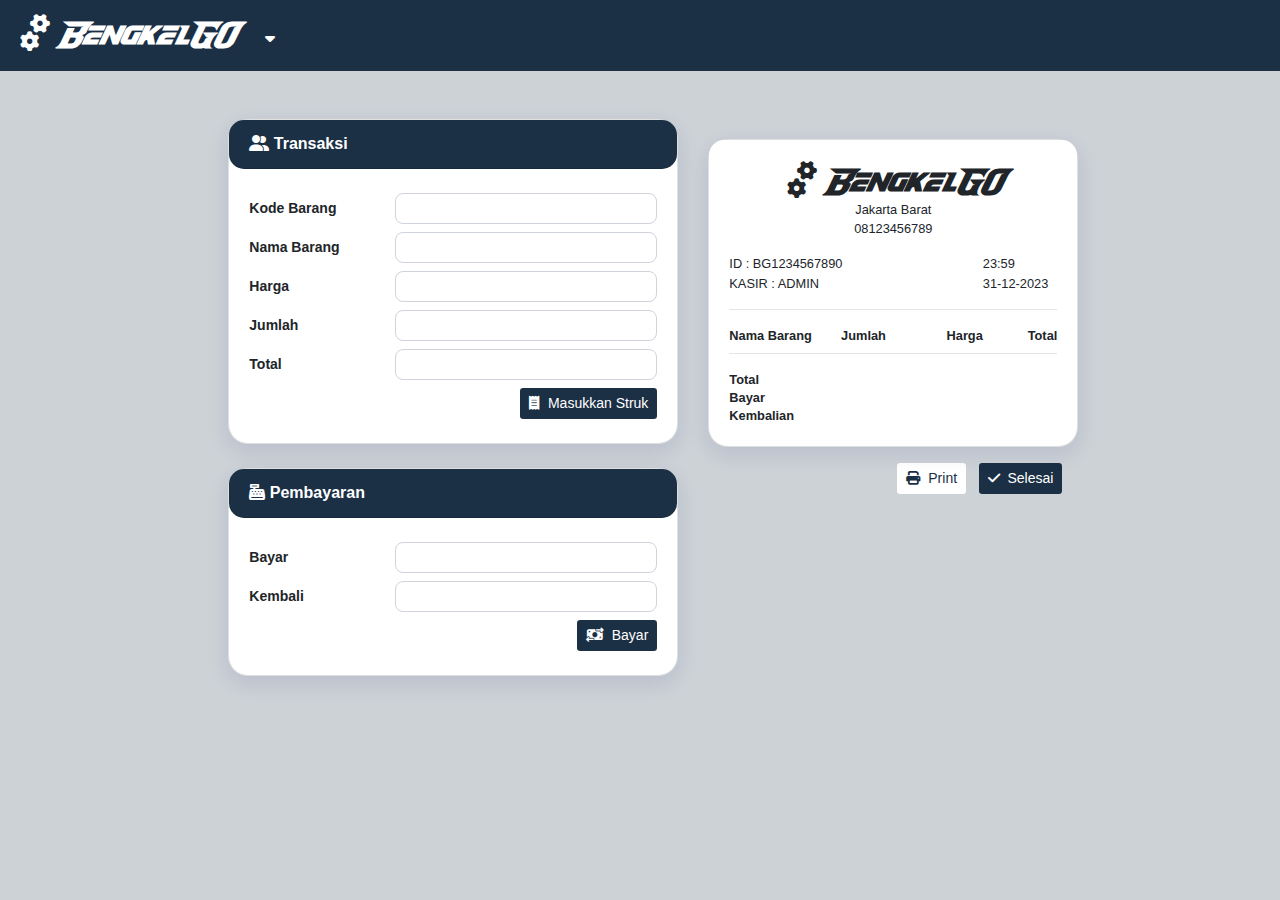
==== index.html @ 463d53b7 "first commit" ====
<!--header-->
<!DOCTYPE html>
<html lang="en">
<head>
    <meta charset="UTF-8">
    <meta name="viewport" content="width=device-width, initial-scale=1.0">
    <title>Belajar Website</title>
    <link rel="icon" href="assets/img/bengkelgo-1.png">
    <link rel="stylesheet" type="text/css" href="assets/css/styles.css">
    <link rel="stylesheet" type="text/css" href="assets/fontawesome/css/all.min.css">
    <style>
        @font-face {
            font-family: speedbeast;
            src: url('assets/fonts/SpeedBeast.ttf');
        }
          #font {
            font-family: speedbeast;
            font-size: 30px;
        }
          .dropdown {
            display: inline-block;
        }

          .dropdown-content {
            display: none;
            position: absolute;
            background-color: #f9f9f9;
            min-width: 160px;
            box-shadow: 0 8px 16px rgba(0, 0, 0, 0.2);
            z-index: 1;
            right: 0;
            border-radius: 0.5rem;
        }

          .dropdown-content a {
            text-decoration: none;
            display: block;
        }

          .dropdown-content a:hover {
            background-color: #f1f1f1;
        }
          .dropdown:hover .dropdown-content {
            display: block;
        }
    </style>
</head>
<body>
  <!--navbar-->
  <nav class="bg-blue py-2 shadow-sm sticky-top">
    <a class="navbar-brand text-white ml-3" href="#" id="font"><i class="fa fa-cogs fa-rotate-90"></i><b>BengkelGO</b></a>

    <!-- Dropdown -->
    <div class="dropdown px-2">
      <a href="#" class="text-white"><i class="fa fa-caret-down"></i></a>
      <div class="dropdown-content card-body">
          <ul class="navbar-nav">
              <li class="nav-item">
                  <a class="nav-link" href="#"><i class="fa fa-solid fa-cash-register text-blue mr-2"></i>Kasir</a>
              </li>
              <li class="nav-item">
                  <a class="nav-link" href="#"><i class="fa fa-shopping-bag text-blue mr-2"></i>Barang</a>
              </li>
              <li class="nav-item">
                  <a class="nav-link" href="#"><i class="fa fa-reguler fa-paste text-blue mr-2"></i>Laporan</a>
              </li>
              <li class="nav-item">
                  <a class="nav-link" href="#"><i class="fa fa-cog text-blue mr-2"></i>Pengaturan</a>
              </li>
              <li class="nav-item">
                  <a class="nav-link" href="#"><i class="fa fa-power-off text-blue mr-2"></i>Keluar</a>
              </li>
          </ul>
      </div>
  </div>
    <!-- End Dropdown -->
  </nav>
  <!--end navbar-->
  <!--end header-->
  <div class="container-fluid">
    <div class="row mt-5">

      <!--BUG-->
    <div class="col-md-2 mb-2 d-none d-md-block">
    </div>
      <!--end BUG-->

    <div class="col-md-9 mb-2">
    <div class="row">

    <!-- kasir -->
    <div class="col-md-6 mb-3">
        <div class="card">
            <div class="card-header bg-blue">
                <div class="card-tittle text-white"><i class="fa fa-user-friends"></i> <b>Transaksi</b></div>
            </div>
            <div class="card-body py-4">
            <form method="POST">
            <div class="form-group row mb-0">
                        <label class="col-sm-4 col-form-label col-form-label-sm"><b>Kode Barang</b></label>
                        <div class="col-sm-8 mb-2">
                            <div class="input-group">
                            <input type="text" class="form-control form-control-sm">
                        </div>
                        </div>
                        <label class="col-sm-4 col-form-label col-form-label-sm"><b>Nama Barang</b></label>
                        <div class="col-sm-8 mb-2">
                            <input type="text" class="form-control form-control-sm"> 
                        </div>
                        <label class="col-sm-4 col-form-label col-form-label-sm"><b>Harga</b></label>
                        <div class="col-sm-8 mb-2">
                            <input type="number" class="form-control form-control-sm">
                        </div>
                        <label class="col-sm-4 col-form-label col-form-label-sm"><b>Jumlah</b></label>
                        <div class="col-sm-8 mb-2">
                            <input type="number" class="form-control form-control-sm">
                        </div>
                        <label class="col-sm-4 col-form-label col-form-label-sm"><b>Total</b></label>
                        <div class="col-sm-8 mb-2">
                            <input type="number" class="form-control form-control-sm">
                      </div>
                    </div> 
                    <div class="text-right">
                      <button class="btn btn-blue btn-sm" type="submit">
                        <i class="fa-solid fa-receipt mr-2"></i>Masukkan Struk</button> 
                    </div>
            </form>
            </div>
        </div>
        <div class="card mt-4">
          <div class="card-header bg-blue">
              <div class="card-tittle text-white"><i class="fa-solid fa-cash-register"></i> <b>Pembayaran</b></div>
          </div>
          <div class="card-body py-4">
          <form method="#">
              <div class="form-group row mb-0">
              <input type="hidden" class="form-control">
              <input type="hidden" class="form-control">
                  <label class="col-sm-4 col-form-label col-form-label-sm"><b>Bayar</b></label>
                      <div class="col-sm-8 mb-2">
                          <input type="number" class="form-control form-control-sm">
                  </div>
                  <label class="col-sm-4 col-form-label col-form-label-sm"><b>Kembali</b></label>
                      <div class="col-sm-8 mb-2">
                          <input type="number" class="form-control form-control-sm">
                  </div>
              </div>
              <div class="text-right">
              <button class="btn btn-blue btn-sm" type="submit">
                <i class="fa-solid fa-money-bill-transfer mr-2"></i>Bayar</button> 
              </div>
          </form>
          </div>
      </div>
    </div>
    <!-- end kasir -->

  <!-- tes -->
  <div class="col-md-5 mb-3" style="margin-top: 20px;">
    <div class="card" id="print">
        <div class="card-header bg-white border-0 pb-0 pt-4">
          <h5 class='card-tittle mb-0 text-center' id="font"><i class="fa fa-cogs fa-rotate-90"></i><b>BengkelGO</b></h5>
      <p class='m-0 small text-center'>Jakarta Barat</p>
        <p class='small text-center'>08123456789</p>
        <div class="row">
            <div class="col-8 col-sm-9 pr-0">
              <ul class="pl-0 small" style="list-style: none;text-transform: uppercase;">
                  <li>Id : BG1234567890</li>
                  <li>KASIR : Admin</li>
              </ul>
            </div>
            <div class="col-4 col-sm-3 pl-0">
            <ul class="pl-0 small" style="list-style: none;">
              <li>23:59</li>
                  <li>31-12-2023</li>
              </ul>
            </div>
        </div>
        </div>
        <div class="card-body small pt-0">
        <hr class="mt-0">
            <div class="row">
            <div class="col-4 pr-0">
                  <span><b>Nama Barang</b></span>
            </div>
            <div class="col-2 px-0 text-center">
                <span><b>Jumlah</b></span>
            </div>
            <div class="col-3 px-0 text-right">
                <span><b>Harga</b></span>
            </div>
            <div class="col-3 pl-0 text-right">
                <span><b>Total</b></span>
            </div>
            <div class="col-12">
                <hr class="mt-2">
                  <ul class="list-group border-0">
                  <li class="list-group-item p-0 border-0 d-flex justify-content-between align-items-center">
                      <b>Total</b>
                      <span><b></b></span>
                  </li>
                  <li class="list-group-item p-0 border-0 d-flex justify-content-between align-items-center">
                      <b>Bayar</b>
                      <span><b></b></span>
                  </li>
                  <li class="list-group-item p-0 border-0 d-flex justify-content-between align-items-center">
                      <b>Kembalian</b>
                      <span><b></b></span>
                  </li>
                  </ul>
            </div>
            </div>
        </div>
    </div>
    <div class="text-right mt-3 mr-3">
        <form method="#">
          <button class="btn btn-blue-light btn-sm mr-2"><i class="fa fa-print mr-1"></i> Print</button>
          <button class="btn btn-blue btn-sm"><i class="fa fa-check mr-1"></i> Selesai</button>
        </form>
    </div>
</div>
    </div><!-- end row col-md-9 -->
  </div>

</div><!-- end row -->
</div> <!-- end container fluid -->
<footer>
  <script src="https://code.jquery.com/jquery-3.6.4.min.js"></script>

</footer>

</body>
</html>
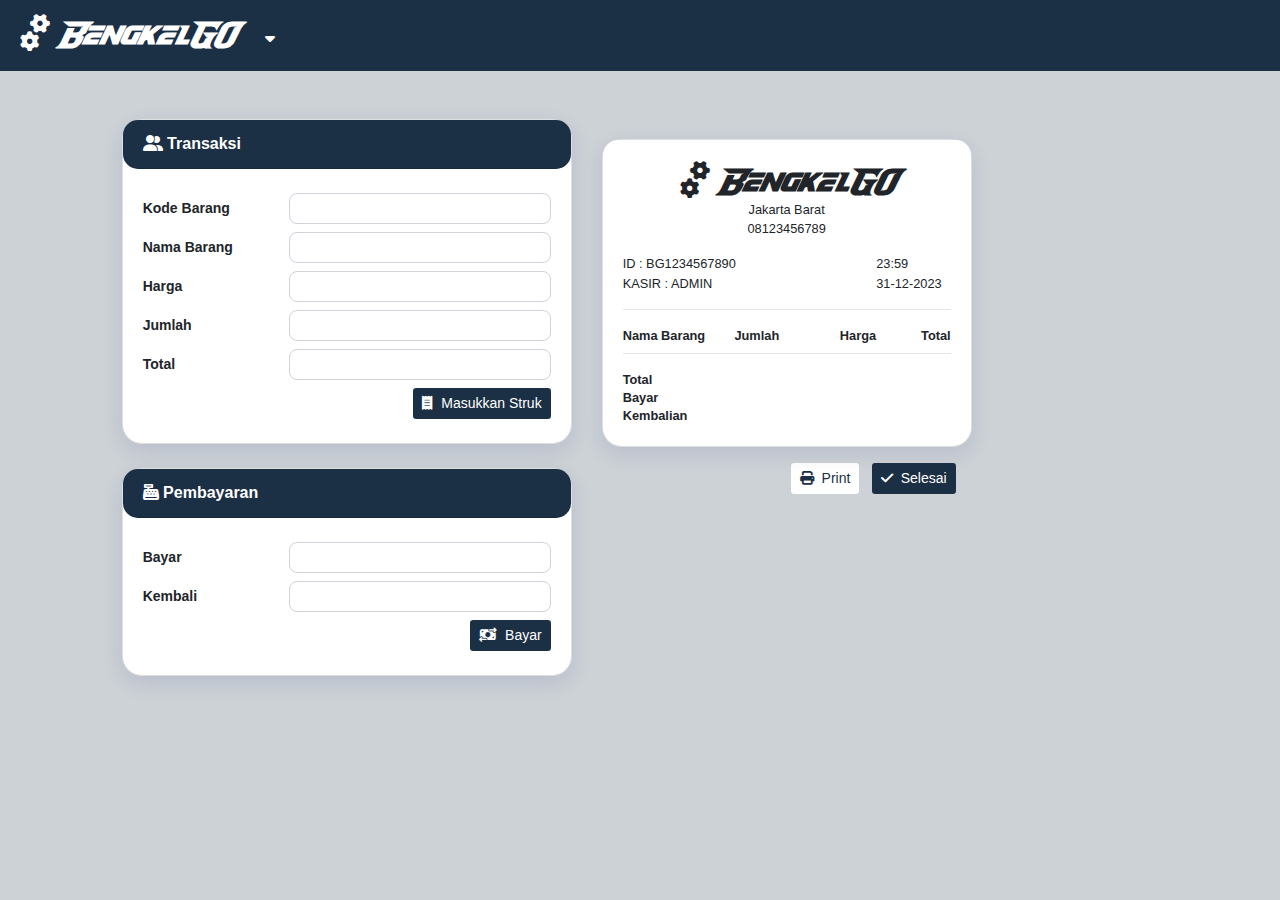
==== commit 2157668f: "hampir FINAL" ====
--- a/index.html
+++ b/index.html
@@ -56,19 +56,19 @@
       <div class="dropdown-content card-body">
           <ul class="navbar-nav">
               <li class="nav-item">
-                  <a class="nav-link" href="#"><i class="fa fa-solid fa-cash-register text-blue mr-2"></i>Kasir</a>
-              </li>
-              <li class="nav-item">
-                  <a class="nav-link" href="#"><i class="fa fa-shopping-bag text-blue mr-2"></i>Barang</a>
-              </li>
-              <li class="nav-item">
-                  <a class="nav-link" href="#"><i class="fa fa-reguler fa-paste text-blue mr-2"></i>Laporan</a>
-              </li>
-              <li class="nav-item">
-                  <a class="nav-link" href="#"><i class="fa fa-cog text-blue mr-2"></i>Pengaturan</a>
-              </li>
-              <li class="nav-item">
-                  <a class="nav-link" href="#"><i class="fa fa-power-off text-blue mr-2"></i>Keluar</a>
+                  <a class="nav-link" href="index.html"><i class="fa fa-solid fa-cash-register text-blue mr-2"></i>Kasir</a>
+              </li>
+              <li class="nav-item">
+                  <a class="nav-link" href="barang.html"><i class="fa fa-shopping-bag text-blue mr-2"></i>Barang</a>
+              </li>
+              <li class="nav-item">
+                  <a class="nav-link" href="laporan.html"><i class="fa fa-reguler fa-paste text-blue mr-2"></i>Laporan</a>
+              </li>
+              <li class="nav-item">
+                  <a class="nav-link" href="pengaturan.html"><i class="fa fa-cog text-blue mr-2"></i>Pengaturan</a>
+              </li>
+              <li class="nav-item">
+                  <a class="nav-link" href="login.html"><i class="fa fa-power-off text-blue mr-2"></i>Keluar</a>
               </li>
           </ul>
       </div>
@@ -76,19 +76,14 @@
     <!-- End Dropdown -->
   </nav>
   <!--end navbar-->
-  <!--end header-->
   <div class="container-fluid">
     <div class="row mt-5">
-
-      <!--BUG-->
-    <div class="col-md-2 mb-2 d-none d-md-block">
-    </div>
-      <!--end BUG-->
-
-    <div class="col-md-9 mb-2">
+      <!--end header-->
+
+      <!--kasir-->
+      <div class="col-md-9 mb-2 offset-md-1">
     <div class="row">
 
-    <!-- kasir -->
     <div class="col-md-6 mb-3">
         <div class="card">
             <div class="card-header bg-blue">
@@ -153,9 +148,9 @@
           </div>
       </div>
     </div>
-    <!-- end kasir -->
-
-  <!-- tes -->
+    <!--end kasir-->
+
+  <!-- Struk -->
   <div class="col-md-5 mb-3" style="margin-top: 20px;">
     <div class="card" id="print">
         <div class="card-header bg-white border-0 pb-0 pt-4">
@@ -219,15 +214,18 @@
         </form>
     </div>
 </div>
-    </div><!-- end row col-md-9 -->
+<!--end struk-->
+</div>
   </div>
 
 </div><!-- end row -->
 </div> <!-- end container fluid -->
 <footer>
-  <script src="https://code.jquery.com/jquery-3.6.4.min.js"></script>
-
+  
 </footer>
 
 </body>
+<script src="assets/js/jquery.slim.min.js"></script>
+<script src="assets/js/popper.min.js"></script>
+<script src="assets/js/bootstrap.bundle.min.js"></script>
 </html> 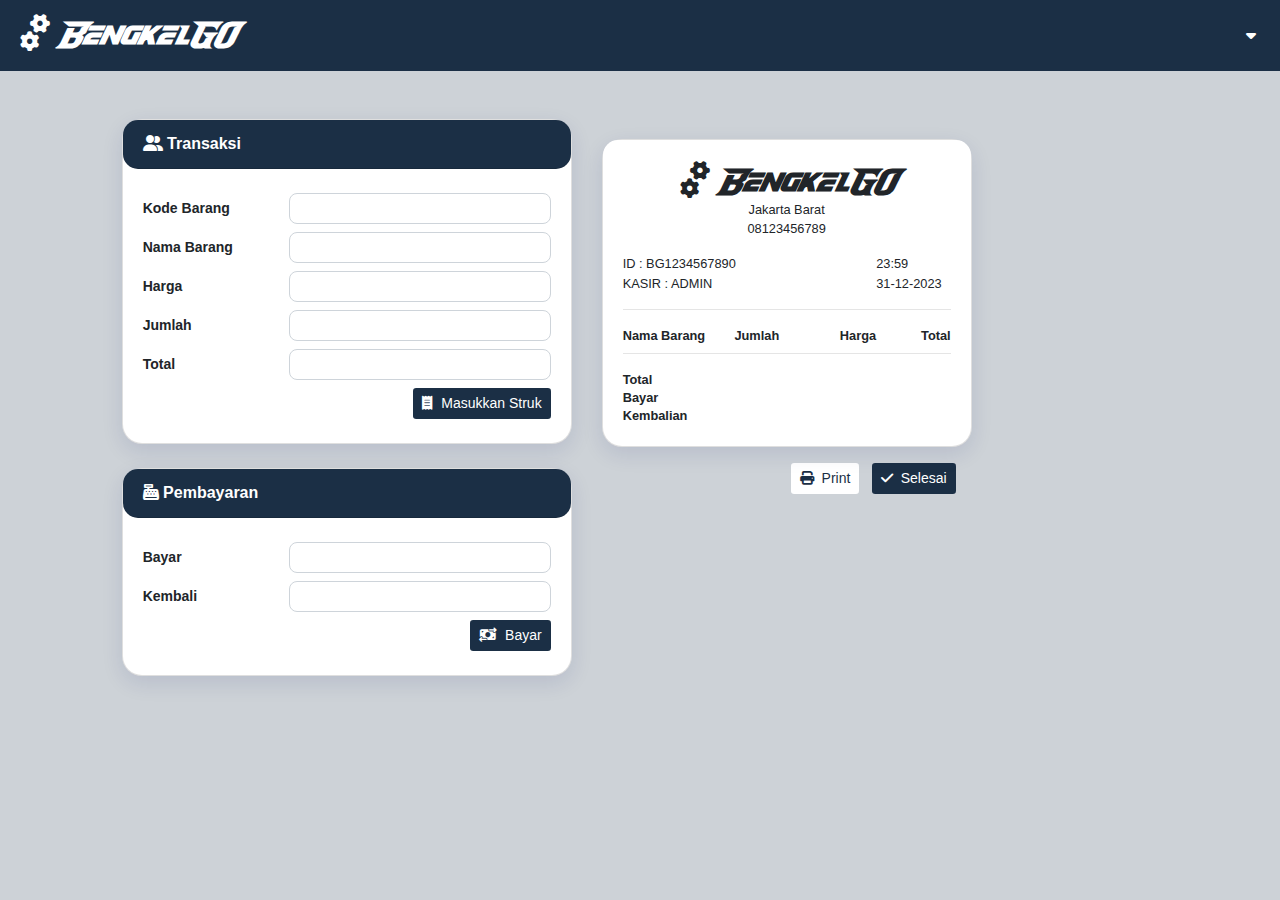
==== commit c95405c8: "tinggal halaman login cuy" ====
--- a/index.html
+++ b/index.html
@@ -4,7 +4,7 @@
 <head>
     <meta charset="UTF-8">
     <meta name="viewport" content="width=device-width, initial-scale=1.0">
-    <title>Belajar Website</title>
+    <title>BengkelGO</title>
     <link rel="icon" href="assets/img/bengkelgo-1.png">
     <link rel="stylesheet" type="text/css" href="assets/css/styles.css">
     <link rel="stylesheet" type="text/css" href="assets/fontawesome/css/all.min.css">
@@ -18,6 +18,7 @@
             font-size: 30px;
         }
           .dropdown {
+            position: relative;
             display: inline-block;
         }
 
@@ -28,8 +29,8 @@
             min-width: 160px;
             box-shadow: 0 8px 16px rgba(0, 0, 0, 0.2);
             z-index: 1;
+            border-radius: 0.5rem;
             right: 0;
-            border-radius: 0.5rem;
         }
 
           .dropdown-content a {
@@ -47,11 +48,11 @@
 </head>
 <body>
   <!--navbar-->
-  <nav class="bg-blue py-2 shadow-sm sticky-top">
+  <nav class="bg-blue py-2 shadow-sm sticky-top d-flex justify-content-between align-items-center">
     <a class="navbar-brand text-white ml-3" href="#" id="font"><i class="fa fa-cogs fa-rotate-90"></i><b>BengkelGO</b></a>
 
     <!-- Dropdown -->
-    <div class="dropdown px-2">
+    <div class="dropdown px-2 mr-3">
       <a href="#" class="text-white"><i class="fa fa-caret-down"></i></a>
       <div class="dropdown-content card-body">
           <ul class="navbar-nav">
